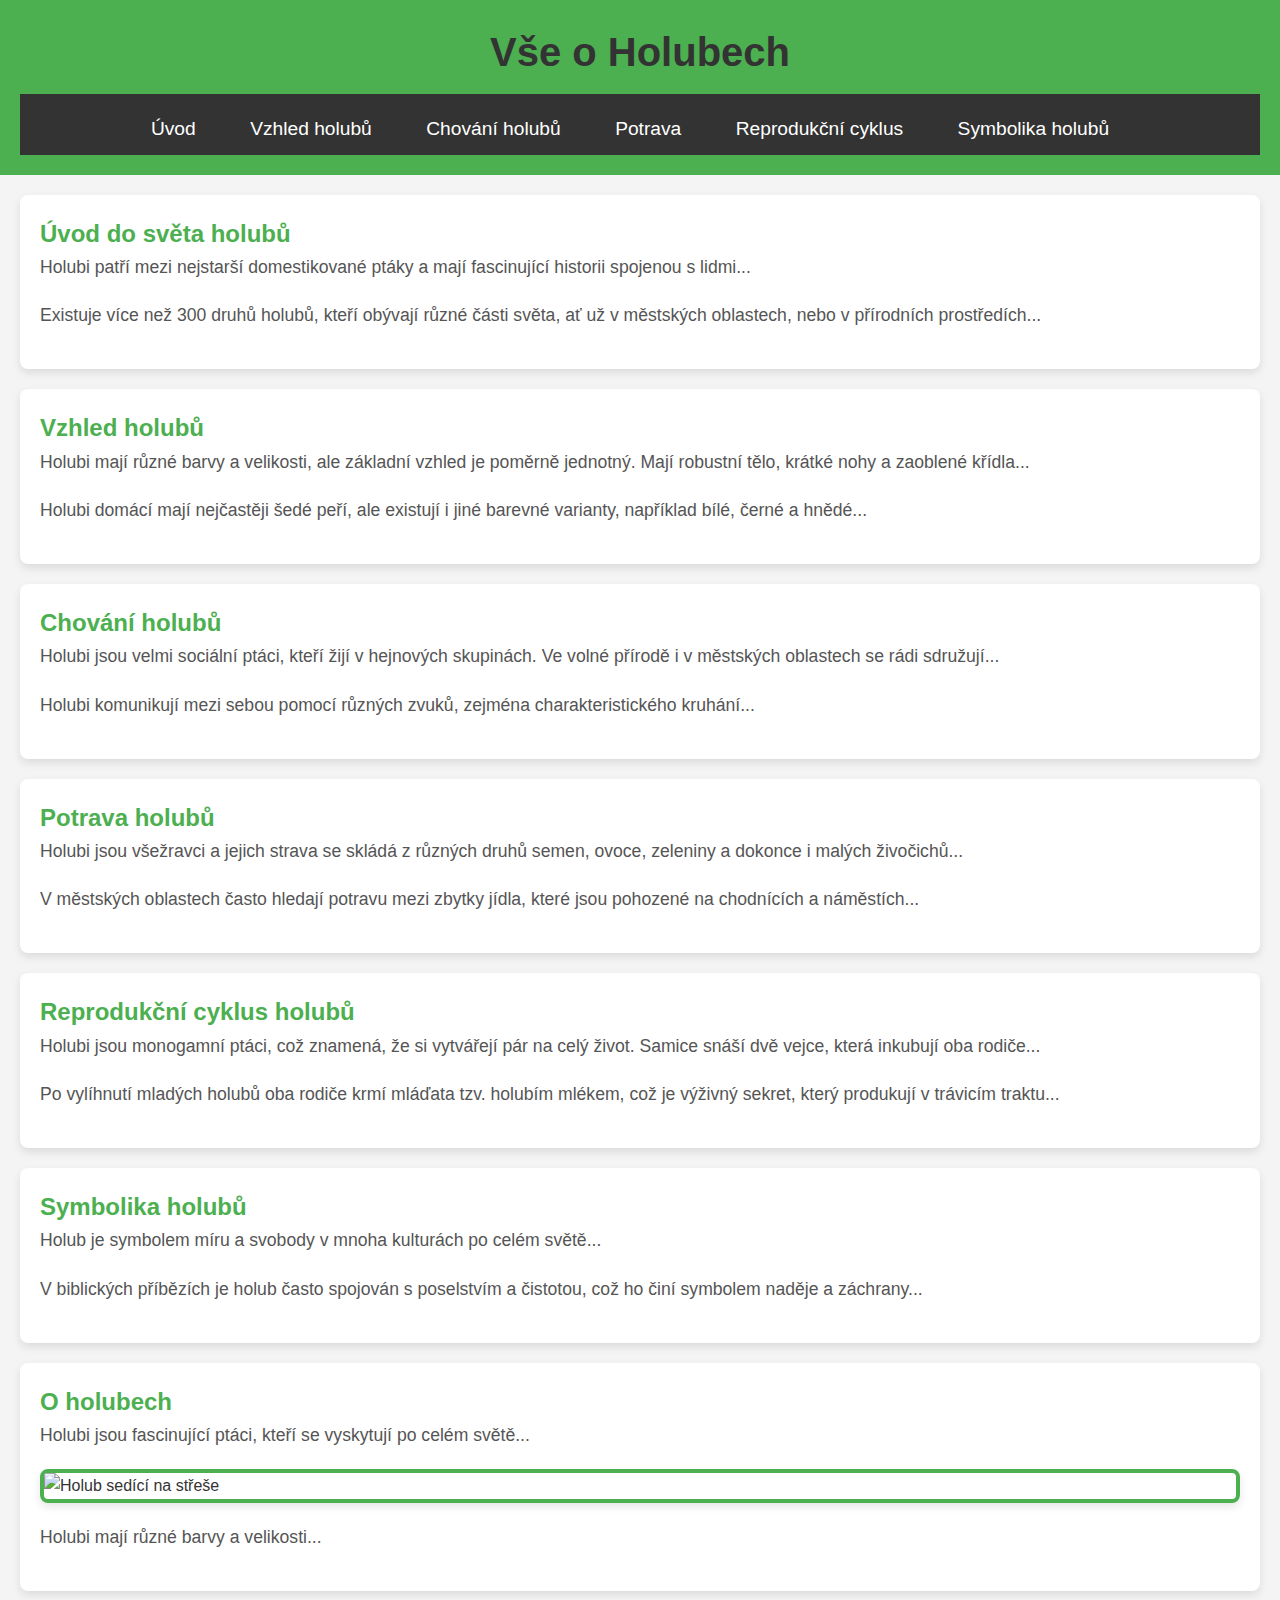
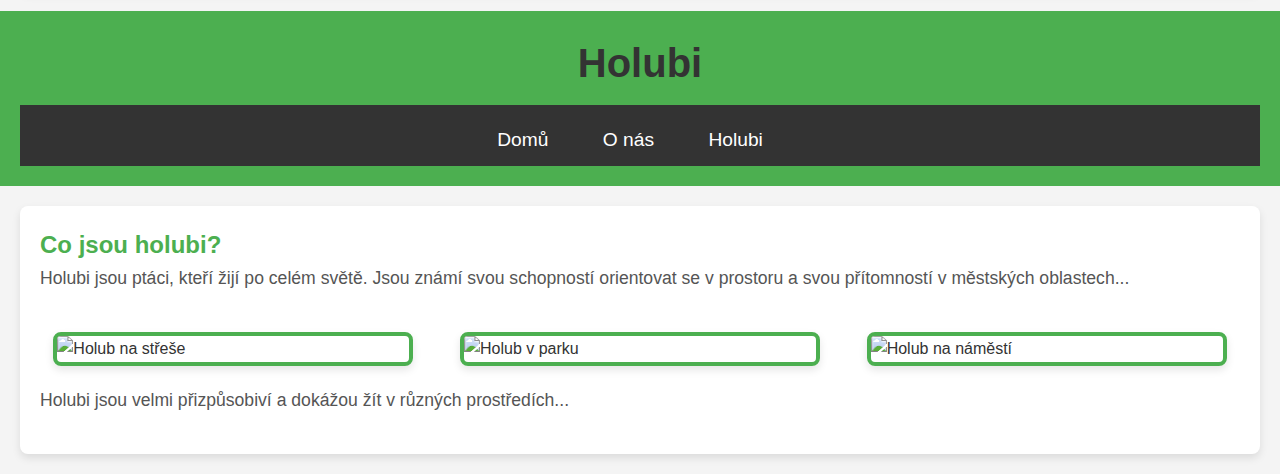
==== index.html @ bd4fe80c "dan" ====
<!DOCTYPE html>
<html lang="cs">
<head>
    <meta charset="UTF-8">
    <meta name="viewport" content="width=device-width, initial-scale=1.0">
    <title>Holubi - Fascinující ptáci</title>
    <link rel="icon" href="favicon.ico">
    <link rel="stylesheet" href="styles.css">
</head>
<body>

    <header>
        <h1>Vše o Holubech</h1>
        <nav>
            <ul>
                <li><a href="#uvod">Úvod</a></li>
                <li><a href="#vzhled">Vzhled holubů</a></li>
                <li><a href="#chovani">Chování holubů</a></li>
                <li><a href="#potrava">Potrava</a></li>
                <li><a href="#reprodukcni-cykl">Reprodukční cyklus</a></li>
                <li><a href="#symbolika">Symbolika holubů</a></li>
            </ul>
        </nav>
    </header>

    <section id="uvod">
        <h2>Úvod do světa holubů</h2>
        <p>Holubi patří mezi nejstarší domestikované ptáky a mají fascinující historii spojenou s lidmi...</p>
        <p>Existuje více než 300 druhů holubů, kteří obývají různé části světa, ať už v městských oblastech, nebo v přírodních prostředích...</p>
    </section>

    <section id="vzhled">
        <h2>Vzhled holubů</h2>
        <p>Holubi mají různé barvy a velikosti, ale základní vzhled je poměrně jednotný. Mají robustní tělo, krátké nohy a zaoblené křídla...</p>
        <p>Holubi domácí mají nejčastěji šedé peří, ale existují i jiné barevné varianty, například bílé, černé a hnědé...</p>
    </section>

    <section id="chovani">
        <h2>Chování holubů</h2>
        <p>Holubi jsou velmi sociální ptáci, kteří žijí v hejnových skupinách. Ve volné přírodě i v městských oblastech se rádi sdružují...</p>
        <p>Holubi komunikují mezi sebou pomocí různých zvuků, zejména charakteristického kruhání...</p>
    </section>

    <section id="potrava">
        <h2>Potrava holubů</h2>
        <p>Holubi jsou všežravci a jejich strava se skládá z různých druhů semen, ovoce, zeleniny a dokonce i malých živočichů...</p>
        <p>V městských oblastech často hledají potravu mezi zbytky jídla, které jsou pohozené na chodnících a náměstích...</p>
    </section>

    <section id="reprodukcni-cykl">
        <h2>Reprodukční cyklus holubů</h2>
        <p>Holubi jsou monogamní ptáci, což znamená, že si vytvářejí pár na celý život. Samice snáší dvě vejce, která inkubují oba rodiče...</p>
        <p>Po vylíhnutí mladých holubů oba rodiče krmí mláďata tzv. holubím mlékem, což je výživný sekret, který produkují v trávicím traktu...</p>
    </section>

    <section id="symbolika">
        <h2>Symbolika holubů</h2>
        <p>Holub je symbolem míru a svobody v mnoha kulturách po celém světě...</p>
        <p>V biblických příbězích je holub často spojován s poselstvím a čistotou, což ho činí symbolem naděje a záchrany...</p>
    </section>

</body>
</html>
<!-- Příklad: přidání obrázku o holubech -->
<section>
    <h2>O holubech</h2>
    <p>Holubi jsou fascinující ptáci, kteří se vyskytují po celém světě...</p>
    <img src="https://th.bing.com/th/id/R.0a5d3408a5d032c90e8cd7f2b1023f8d?rik=82ovtCwkHNCWAQ&riu=http%3a%2f%2fwww.thinkpestcontrol.co.uk%2fwp-content%2fuploads%2f2023%2f09%2fbird_solar_panel_protection.jpg&ehk=t8v3xjeAkhnGtc5ubnIAoeKAPZFZQYz6UYudJCBJXJU%3d&risl=&pid=ImgRaw&r=0" alt="Holub sedící na střeše" class="image">
    <p>Holubi mají různé barvy a velikosti...</p>
</section>
<!DOCTYPE html>
<html lang="cs">
<head>
    <meta charset="UTF-8">
    <meta name="viewport" content="width=device-width, initial-scale=1.0">
    <title>Holubi - Domů</title>
    <link rel="stylesheet" href="styles.css">
</head>
<body>
    <header>
        <h1>Holubi</h1>
        <nav>
            <ul>
                <li><a href="index.html">Domů</a></li>
                <li><a href="about.html">O nás</a></li>
                <li><a href="pigeons.html">Holubi</a></li>
            </ul>
        </nav>
    </header>

    <section>
        <h2>Co jsou holubi?</h2>
        <p>Holubi jsou ptáci, kteří žijí po celém světě. Jsou známí svou schopností orientovat se v prostoru a svou přítomností v městských oblastech...</p>
        <div class="images-container">
            <img src="https://static.wixstatic.com/media/e1572e_66582b3a190c4d93a428f91d2e6c15cd~mv2.jpg/v1/fill/w_900,h_600,al_c,q_85,enc_auto/e1572e_66582b3a190c4d93a428f91d2e6c15cd~mv2.jpg" alt="Holub na střeše" class="image">
            <img src="https://media.istockphoto.com/photos/gray-dove-bird-outdoors-in-a-city-park-picture-id1202569782?k=20&m=1202569782&s=612x612&w=0&h=_znxc2_R2-G7SyIqxZTEvJgVdGII6j4ZWXjm9Mu4N6M=" alt="Holub v parku" class="image">
            <img src="https://th.bing.com/th/id/OIG2.Zo.1SYVB3wL88FQfZQiB?w=1024&h=1024&rs=1&pid=ImgDetMain" alt="Holub na náměstí" class="image">
        </div>
        <p>Holubi jsou velmi přizpůsobiví a dokážou žít v různých prostředích...</p>
    </section>

</body>
</html>
---- styles.css ----
/* Resetování základních stylů pro všechny prohlížeče */
* {
    margin: 0;
    padding: 0;
    box-sizing: border-box;
}

/* Tělo stránky */
body {
    font-family: Arial, sans-serif;
    background-color: #f0f0f0; /* Světle šedé pozadí pro celou stránku */
    color: #333; /* Temně šedý text */
    line-height: 1.6;
}

/* Hlavní hlavička */
header {
    background-color: #4CAF50; /* Zelené pozadí pro hlavičku */
    color: white;
    padding: 20px;
    text-align: center;
}

header h1 {
    font-size: 2.5em;
    margin-bottom: 10px;
}

header nav ul {
    list-style-type: none;
    margin-top: 10px;
}

header nav ul li {
    display: inline;
    margin-right: 20px;
}

header nav ul li a {
    text-decoration: none;
    color: white;
    font-size: 1.2em;
    padding: 5px 15px;
    border-radius: 5px;
    transition: background-color 0.3s ease;
}

header nav ul li a:hover {
    background-color: #45a049; /* Změna barvy při najetí myší */
}

/* Sekce stránky */
section {
    margin: 20px;
    padding: 20px;
    background-color: white;
    border-radius: 8px;
    box-shadow: 0px 4px 8px rgba(0, 0, 0, 0.1);
}

section h2, section h3 {
    color: #4CAF50; /* Zelená pro nadpisy */
}

/* Text v sekcích */
section p {
    margin-bottom: 20px;
    font-size: 1.1em;
    color: #555;
}

/* Odkazy v textu */
a {
    color: #4CAF50;
    text-decoration: none;
}

a:hover {
    text-decoration: underline;
}

/* Footer */
footer {
    text-align: center;
    padding: 10px;
    background-color: #333;
    color: white;
    margin-top: 30px;
}

footer p {
    font-size: 0.9em;
}

/* Responsivní design pro menší obrazovky */
@media (max-width: 768px) {
    header h1 {
        font-size: 2em;
    }

    header nav ul {
        text-align: center;
        margin-top: 10px;
    }

    header nav ul li {
        display: block;
        margin-bottom: 10px;
    }

    section {
        margin: 10px;
    }

    footer {
        font-size: 0.8em;
    }
}
/* Obrázky ve všech sekcích */
img {
    max-width: 100%;  /* Obrázky se přizpůsobí šířce rodičovského elementu */
    height: auto;  /* Zachováme poměr stran obrázku */
    display: block;  /* Eliminujeme mezery pod obrázkem */
    margin: 20px auto;  /* Nastavení odsazení pro lepší vzhled */
    border-radius: 8px; /* Zaoblení rohů obrázků */
}

/* Styly pro obrázky v sekcích, které mají třídu "image" */
.image {
    box-shadow: 0px 4px 8px rgba(0, 0, 0, 0.1);  /* Přidání stínu pro lepší vzhled */
    border: 4px solid #4CAF50; /* Rámeček okolo obrázku, stejný odstín zelené jako v hlavičce */
}

/* Přizpůsobení pro mobilní zařízení */
@media (max-width: 768px) {
    .image {
        width: 100%;  /* Obrázky na mobilu budou mít šířku 100% obrazovky */
    }
}
/* Základní nastavení pro obrázky */
img {
    max-width: 100%;
    height: auto;
    display: block;
    margin: 20px auto;
    border-radius: 8px;
}

/* Kontejner pro obrázky v sekcích */
.images-container {
    display: flex;
    flex-wrap: wrap;  /* Obrázky se roztáhnou a přizpůsobí podle velikosti obrazovky */
    justify-content: space-around;  /* Rovnoměrně rozloží obrázky na stránce */
    gap: 20px;  /* Vzdálenost mezi obrázky */
}

/* Nastavení pro jednotlivé obrázky v kontejneru */
.images-container img {
    width: 30%;  /* Každý obrázek zabere 30% šířky kontejneru */
    box-shadow: 0px 4px 8px rgba(0, 0, 0, 0.1);
    border: 4px solid #4CAF50;  /* Rámeček kolem obrázků */
}

/* Přizpůsobení pro mobilní zařízení */
@media (max-width: 768px) {
    .images-container img {
        width: 100%;  /* Na mobilních zařízeních budou obrázky zabírat celou šířku */
    }
}
/* Obecné styly pro stránku */
body {
    font-family: Arial, sans-serif;
    margin: 0;
    padding: 0;
    background-color: #f4f4f4;
    color: #333;
}

/* Navigace */
nav {
    background-color: #333;
    color: #fff;
    padding: 10px 0;
}

nav ul {
    list-style-type: none;
    text-align: center;
    margin: 0;
    padding: 0;
}

nav ul li {
    display: inline;
    margin-right: 20px;
}

nav ul li a {
    color: #fff;
    text-decoration: none;
    font-size: 18px;
}

/* Hlavní obsah */
main {
    padding: 20px;
}

/* Nadpis */
h1 {
    color: #333;
    text-align: center;
    font-size: 2em;
    margin-bottom: 30px;
}

/* Sekce pro každý druh holuba */
.pigeon {
    background-color: #fff;
    border-radius: 8px;
    box-shadow: 0 2px 5px rgba(0, 0, 0, 0.1);
    padding: 20px;
    margin-bottom: 20px;
}

.pigeon h2 {
    color: #333;
    font-size: 1.8em;
    margin-bottom: 10px;
}

/* Obrázky holubů */
.pigeon-img {
    width: 100%;
    max-width: 600px;
    height: auto;
    display: block;
    margin: 0 auto 20px auto; /* Zarovnání do středu s mezerou pod obrázkem */
    border-radius: 8px;
    box-shadow: 0 2px 8px rgba(0, 0, 0, 0.2);
}

/* Footer */
footer {
    background-color: #333;
    color: white;
    text-align: center;
    padding: 10px;
    position: absolute;
    bottom: 0;
    width: 100%;
}

/* Mobilní zařízení (media query pro mobilní verze) */
@media (max-width: 768px) {
    .pigeon {
        padding: 15px;
    }

    .pigeon h2 {
        font-size: 1.5em;
    }

    nav ul li {
        display: block;
        margin-bottom: 10px;
    }

    nav ul li a {
        font-size: 16px;
    }
}
---- styles.css ----
/* Resetování základních stylů pro všechny prohlížeče */
* {
    margin: 0;
    padding: 0;
    box-sizing: border-box;
}

/* Tělo stránky */
body {
    font-family: Arial, sans-serif;
    background-color: #f0f0f0; /* Světle šedé pozadí pro celou stránku */
    color: #333; /* Temně šedý text */
    line-height: 1.6;
}

/* Hlavní hlavička */
header {
    background-color: #4CAF50; /* Zelené pozadí pro hlavičku */
    color: white;
    padding: 20px;
    text-align: center;
}

header h1 {
    font-size: 2.5em;
    margin-bottom: 10px;
}

header nav ul {
    list-style-type: none;
    margin-top: 10px;
}

header nav ul li {
    display: inline;
    margin-right: 20px;
}

header nav ul li a {
    text-decoration: none;
    color: white;
    font-size: 1.2em;
    padding: 5px 15px;
    border-radius: 5px;
    transition: background-color 0.3s ease;
}

header nav ul li a:hover {
    background-color: #45a049; /* Změna barvy při najetí myší */
}

/* Sekce stránky */
section {
    margin: 20px;
    padding: 20px;
    background-color: white;
    border-radius: 8px;
    box-shadow: 0px 4px 8px rgba(0, 0, 0, 0.1);
}

section h2, section h3 {
    color: #4CAF50; /* Zelená pro nadpisy */
}

/* Text v sekcích */
section p {
    margin-bottom: 20px;
    font-size: 1.1em;
    color: #555;
}

/* Odkazy v textu */
a {
    color: #4CAF50;
    text-decoration: none;
}

a:hover {
    text-decoration: underline;
}

/* Footer */
footer {
    text-align: center;
    padding: 10px;
    background-color: #333;
    color: white;
    margin-top: 30px;
}

footer p {
    font-size: 0.9em;
}

/* Responsivní design pro menší obrazovky */
@media (max-width: 768px) {
    header h1 {
        font-size: 2em;
    }

    header nav ul {
        text-align: center;
        margin-top: 10px;
    }

    header nav ul li {
        display: block;
        margin-bottom: 10px;
    }

    section {
        margin: 10px;
    }

    footer {
        font-size: 0.8em;
    }
}
/* Obrázky ve všech sekcích */
img {
    max-width: 100%;  /* Obrázky se přizpůsobí šířce rodičovského elementu */
    height: auto;  /* Zachováme poměr stran obrázku */
    display: block;  /* Eliminujeme mezery pod obrázkem */
    margin: 20px auto;  /* Nastavení odsazení pro lepší vzhled */
    border-radius: 8px; /* Zaoblení rohů obrázků */
}

/* Styly pro obrázky v sekcích, které mají třídu "image" */
.image {
    box-shadow: 0px 4px 8px rgba(0, 0, 0, 0.1);  /* Přidání stínu pro lepší vzhled */
    border: 4px solid #4CAF50; /* Rámeček okolo obrázku, stejný odstín zelené jako v hlavičce */
}

/* Přizpůsobení pro mobilní zařízení */
@media (max-width: 768px) {
    .image {
        width: 100%;  /* Obrázky na mobilu budou mít šířku 100% obrazovky */
    }
}
/* Základní nastavení pro obrázky */
img {
    max-width: 100%;
    height: auto;
    display: block;
    margin: 20px auto;
    border-radius: 8px;
}

/* Kontejner pro obrázky v sekcích */
.images-container {
    display: flex;
    flex-wrap: wrap;  /* Obrázky se roztáhnou a přizpůsobí podle velikosti obrazovky */
    justify-content: space-around;  /* Rovnoměrně rozloží obrázky na stránce */
    gap: 20px;  /* Vzdálenost mezi obrázky */
}

/* Nastavení pro jednotlivé obrázky v kontejneru */
.images-container img {
    width: 30%;  /* Každý obrázek zabere 30% šířky kontejneru */
    box-shadow: 0px 4px 8px rgba(0, 0, 0, 0.1);
    border: 4px solid #4CAF50;  /* Rámeček kolem obrázků */
}

/* Přizpůsobení pro mobilní zařízení */
@media (max-width: 768px) {
    .images-container img {
        width: 100%;  /* Na mobilních zařízeních budou obrázky zabírat celou šířku */
    }
}
/* Obecné styly pro stránku */
body {
    font-family: Arial, sans-serif;
    margin: 0;
    padding: 0;
    background-color: #f4f4f4;
    color: #333;
}

/* Navigace */
nav {
    background-color: #333;
    color: #fff;
    padding: 10px 0;
}

nav ul {
    list-style-type: none;
    text-align: center;
    margin: 0;
    padding: 0;
}

nav ul li {
    display: inline;
    margin-right: 20px;
}

nav ul li a {
    color: #fff;
    text-decoration: none;
    font-size: 18px;
}

/* Hlavní obsah */
main {
    padding: 20px;
}

/* Nadpis */
h1 {
    color: #333;
    text-align: center;
    font-size: 2em;
    margin-bottom: 30px;
}

/* Sekce pro každý druh holuba */
.pigeon {
    background-color: #fff;
    border-radius: 8px;
    box-shadow: 0 2px 5px rgba(0, 0, 0, 0.1);
    padding: 20px;
    margin-bottom: 20px;
}

.pigeon h2 {
    color: #333;
    font-size: 1.8em;
    margin-bottom: 10px;
}

/* Obrázky holubů */
.pigeon-img {
    width: 100%;
    max-width: 600px;
    height: auto;
    display: block;
    margin: 0 auto 20px auto; /* Zarovnání do středu s mezerou pod obrázkem */
    border-radius: 8px;
    box-shadow: 0 2px 8px rgba(0, 0, 0, 0.2);
}

/* Footer */
footer {
    background-color: #333;
    color: white;
    text-align: center;
    padding: 10px;
    position: absolute;
    bottom: 0;
    width: 100%;
}

/* Mobilní zařízení (media query pro mobilní verze) */
@media (max-width: 768px) {
    .pigeon {
        padding: 15px;
    }

    .pigeon h2 {
        font-size: 1.5em;
    }

    nav ul li {
        display: block;
        margin-bottom: 10px;
    }

    nav ul li a {
        font-size: 16px;
    }
}
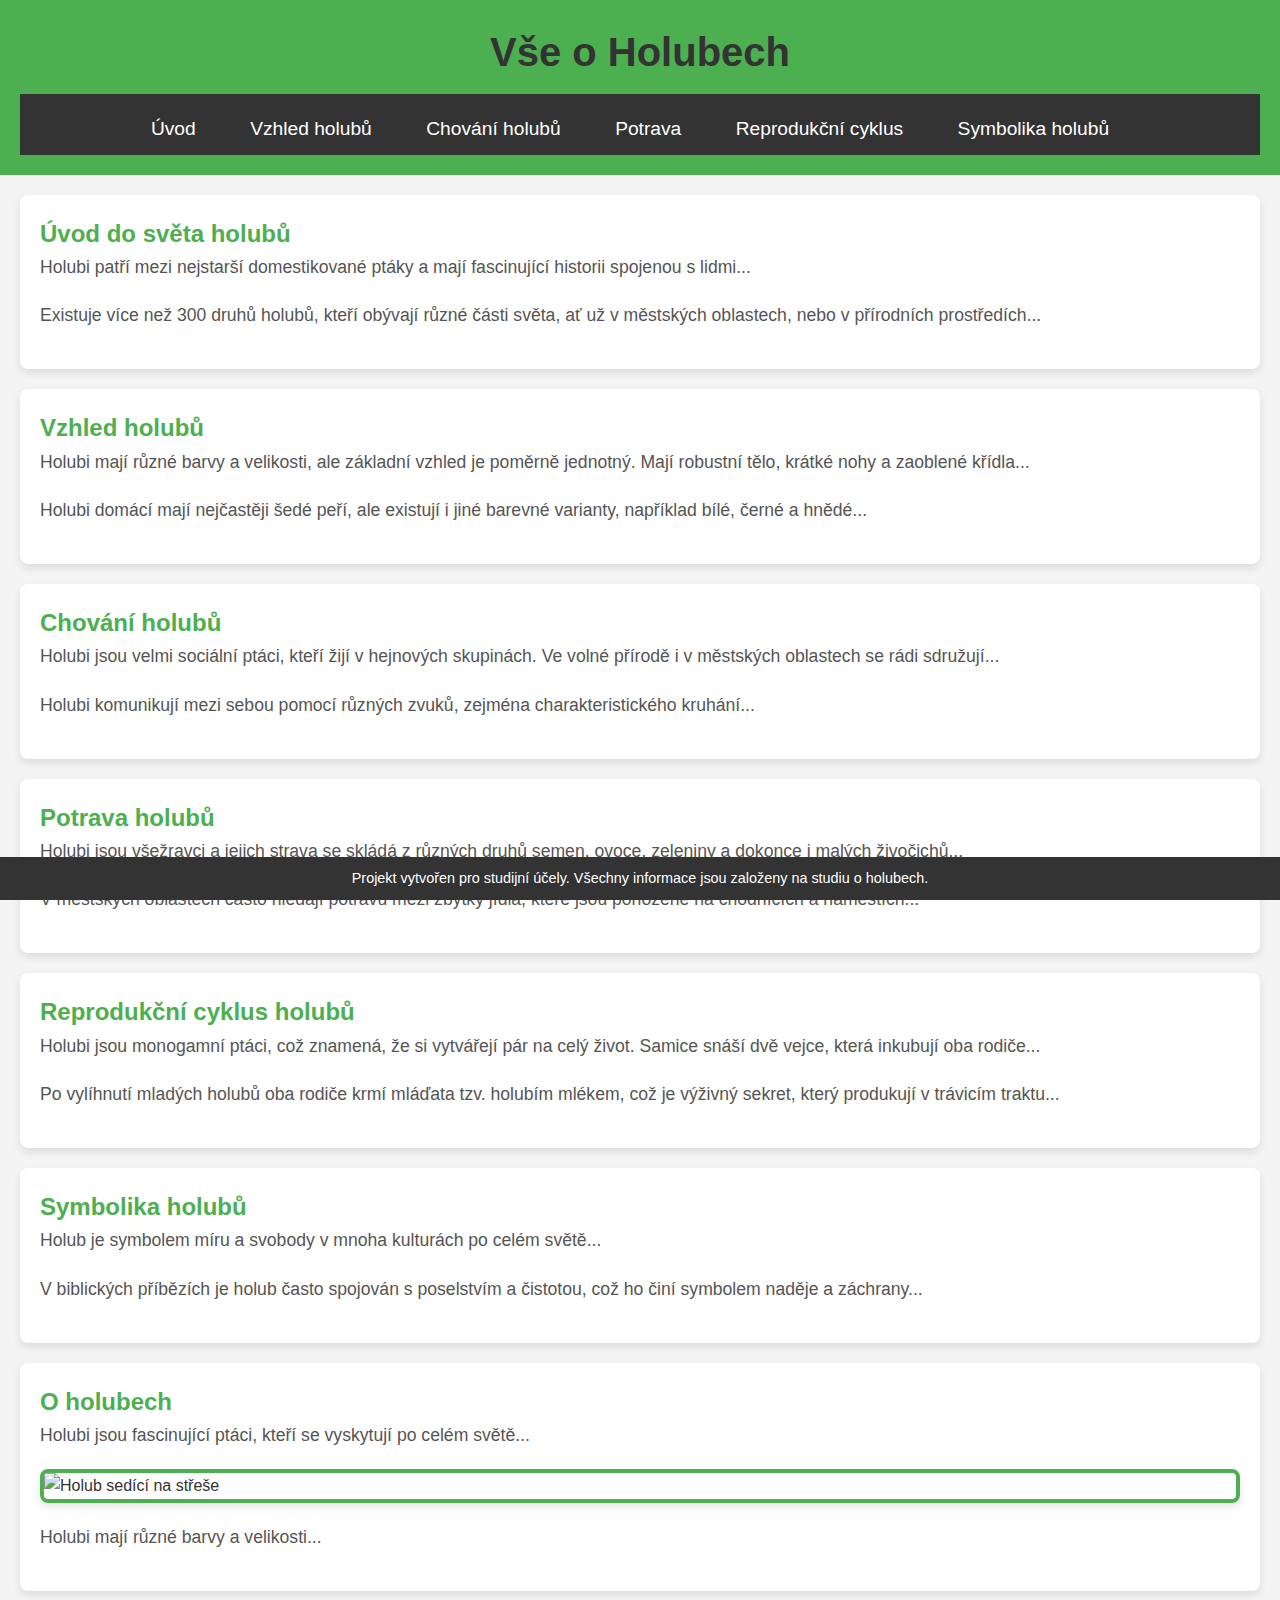
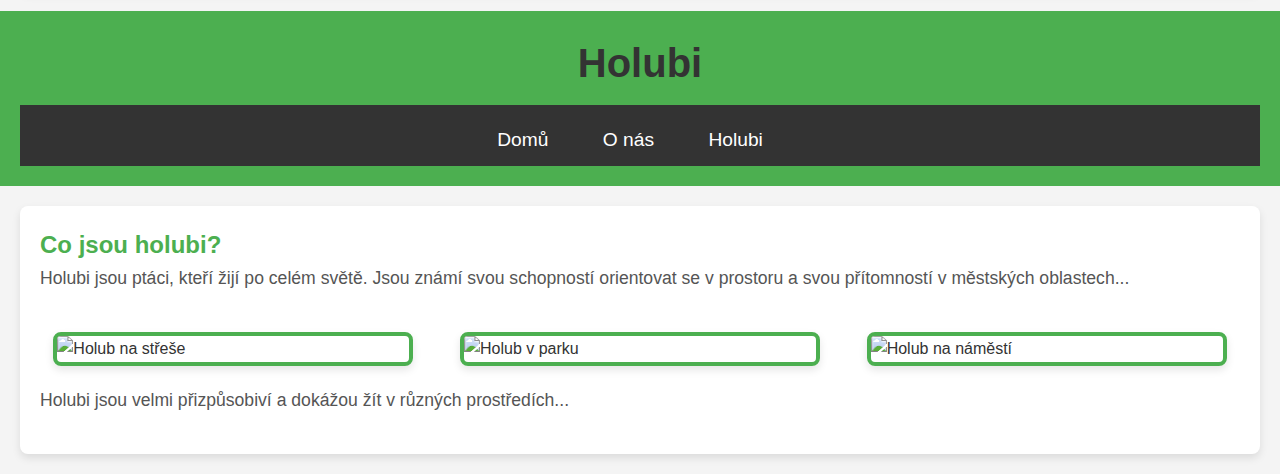
==== commit 733b8b08: "dan" ====
--- a/index.html
+++ b/index.html
@@ -101,3 +101,7 @@
 
 </body>
 </html>
+<footer>
+    <p>Projekt vytvořen pro studijní účely. Všechny informace jsou založeny na studiu o holubech.</p>
+  </footer>
+  
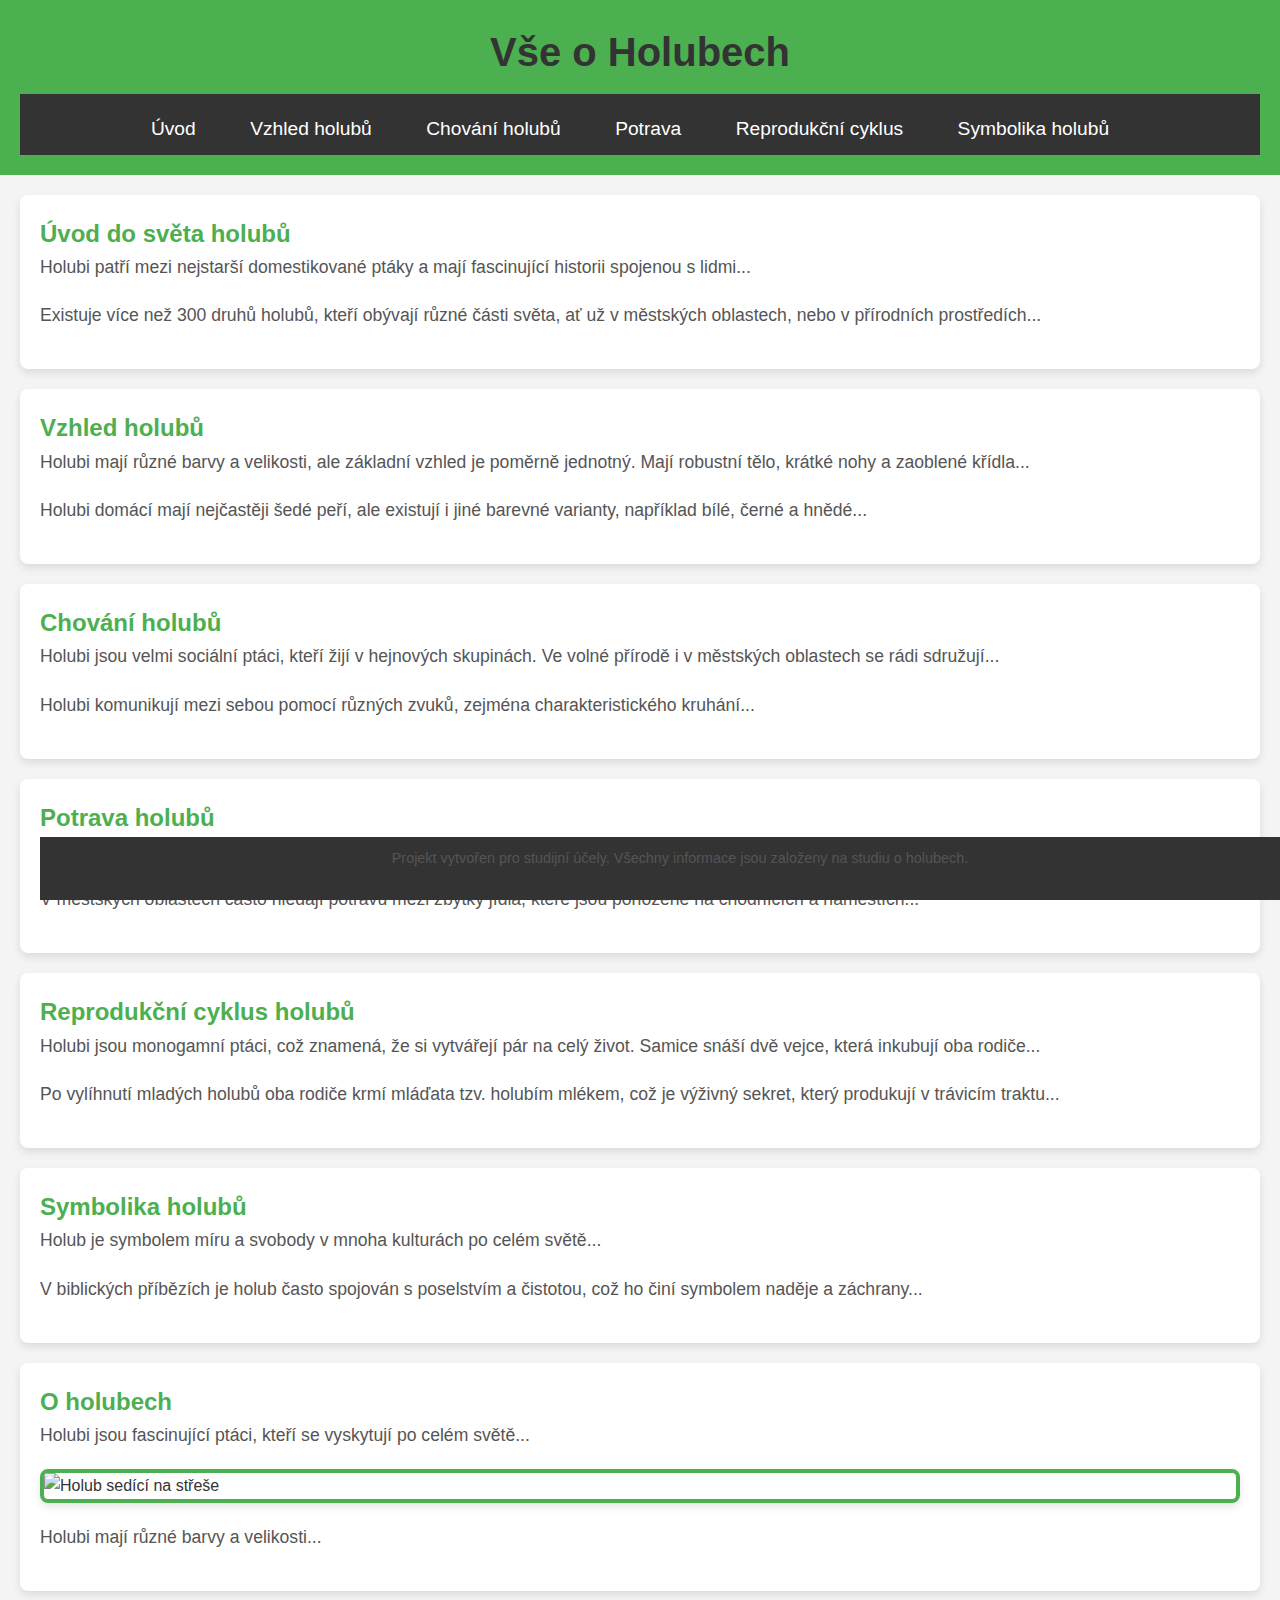
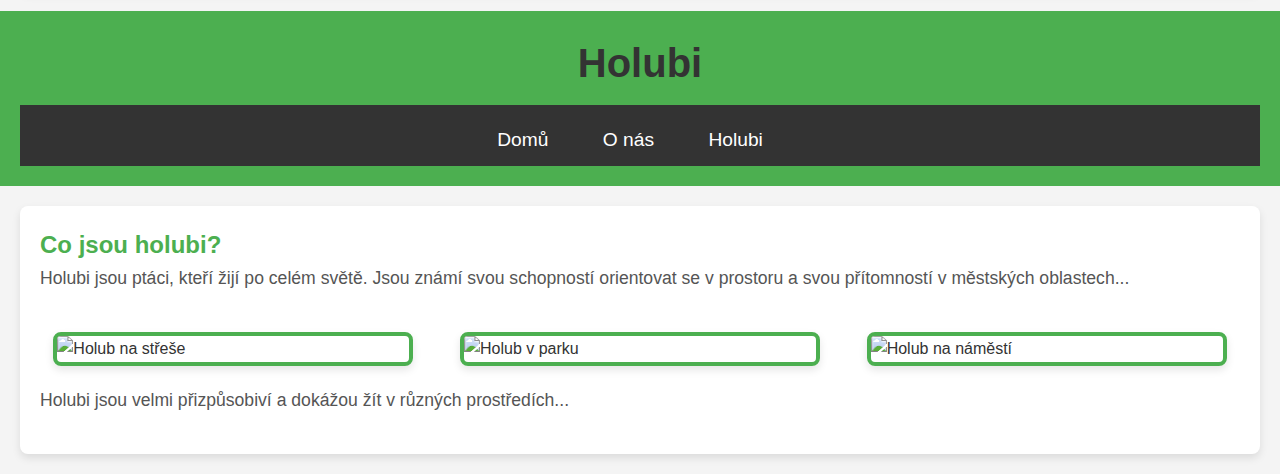
==== commit feecac74: "dan" ====
--- a/index.html
+++ b/index.html
@@ -97,11 +97,12 @@
             <img src="https://th.bing.com/th/id/OIG2.Zo.1SYVB3wL88FQfZQiB?w=1024&h=1024&rs=1&pid=ImgDetMain" alt="Holub na náměstí" class="image">
         </div>
         <p>Holubi jsou velmi přizpůsobiví a dokážou žít v různých prostředích...</p>
+        <footer>
+            <p>Projekt vytvořen pro studijní účely. Všechny informace jsou založeny na studiu o holubech.</p>
+          </footer>
+          
     </section>
 
 </body>
 </html>
-<footer>
-    <p>Projekt vytvořen pro studijní účely. Všechny informace jsou založeny na studiu o holubech.</p>
-  </footer>
   
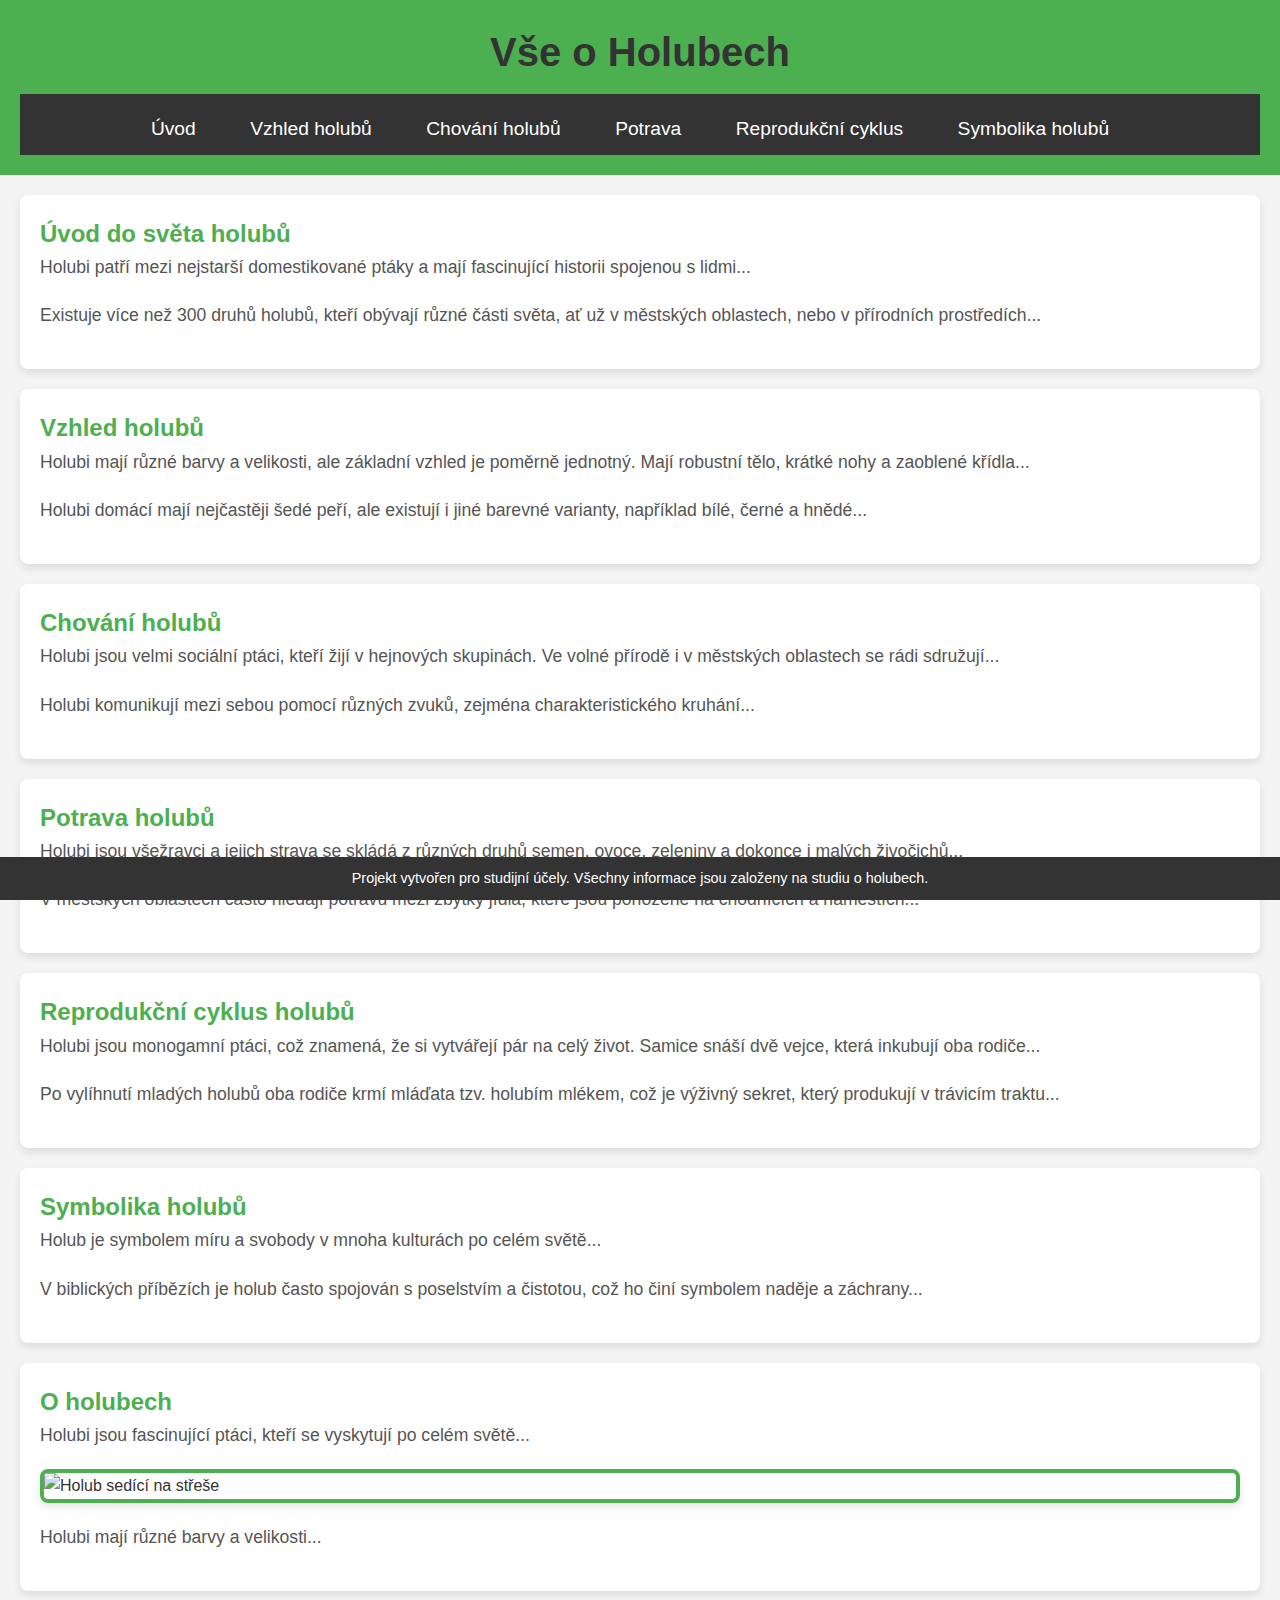
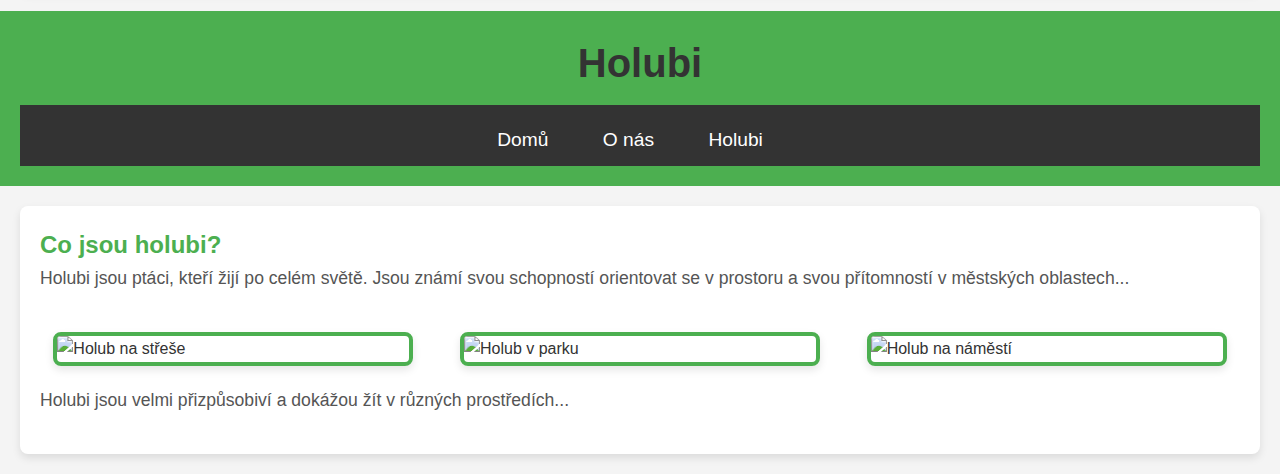
==== commit d98a4f14: "dan" ====
--- a/index.html
+++ b/index.html
@@ -96,12 +96,12 @@
             <img src="https://media.istockphoto.com/photos/gray-dove-bird-outdoors-in-a-city-park-picture-id1202569782?k=20&m=1202569782&s=612x612&w=0&h=_znxc2_R2-G7SyIqxZTEvJgVdGII6j4ZWXjm9Mu4N6M=" alt="Holub v parku" class="image">
             <img src="https://th.bing.com/th/id/OIG2.Zo.1SYVB3wL88FQfZQiB?w=1024&h=1024&rs=1&pid=ImgDetMain" alt="Holub na náměstí" class="image">
         </div>
-        <p>Holubi jsou velmi přizpůsobiví a dokážou žít v různých prostředích...</p>
-        <footer>
-            <p>Projekt vytvořen pro studijní účely. Všechny informace jsou založeny na studiu o holubech.</p>
-          </footer>
-          
+        <p>Holubi jsou velmi přizpůsobiví a dokážou žít v různých prostředích...</p>        
     </section>
+    <footer>
+        <p>Projekt vytvořen pro studijní účely. Všechny informace jsou založeny na studiu o holubech.</p>
+      </footer>
+      
 
 </body>
 </html>
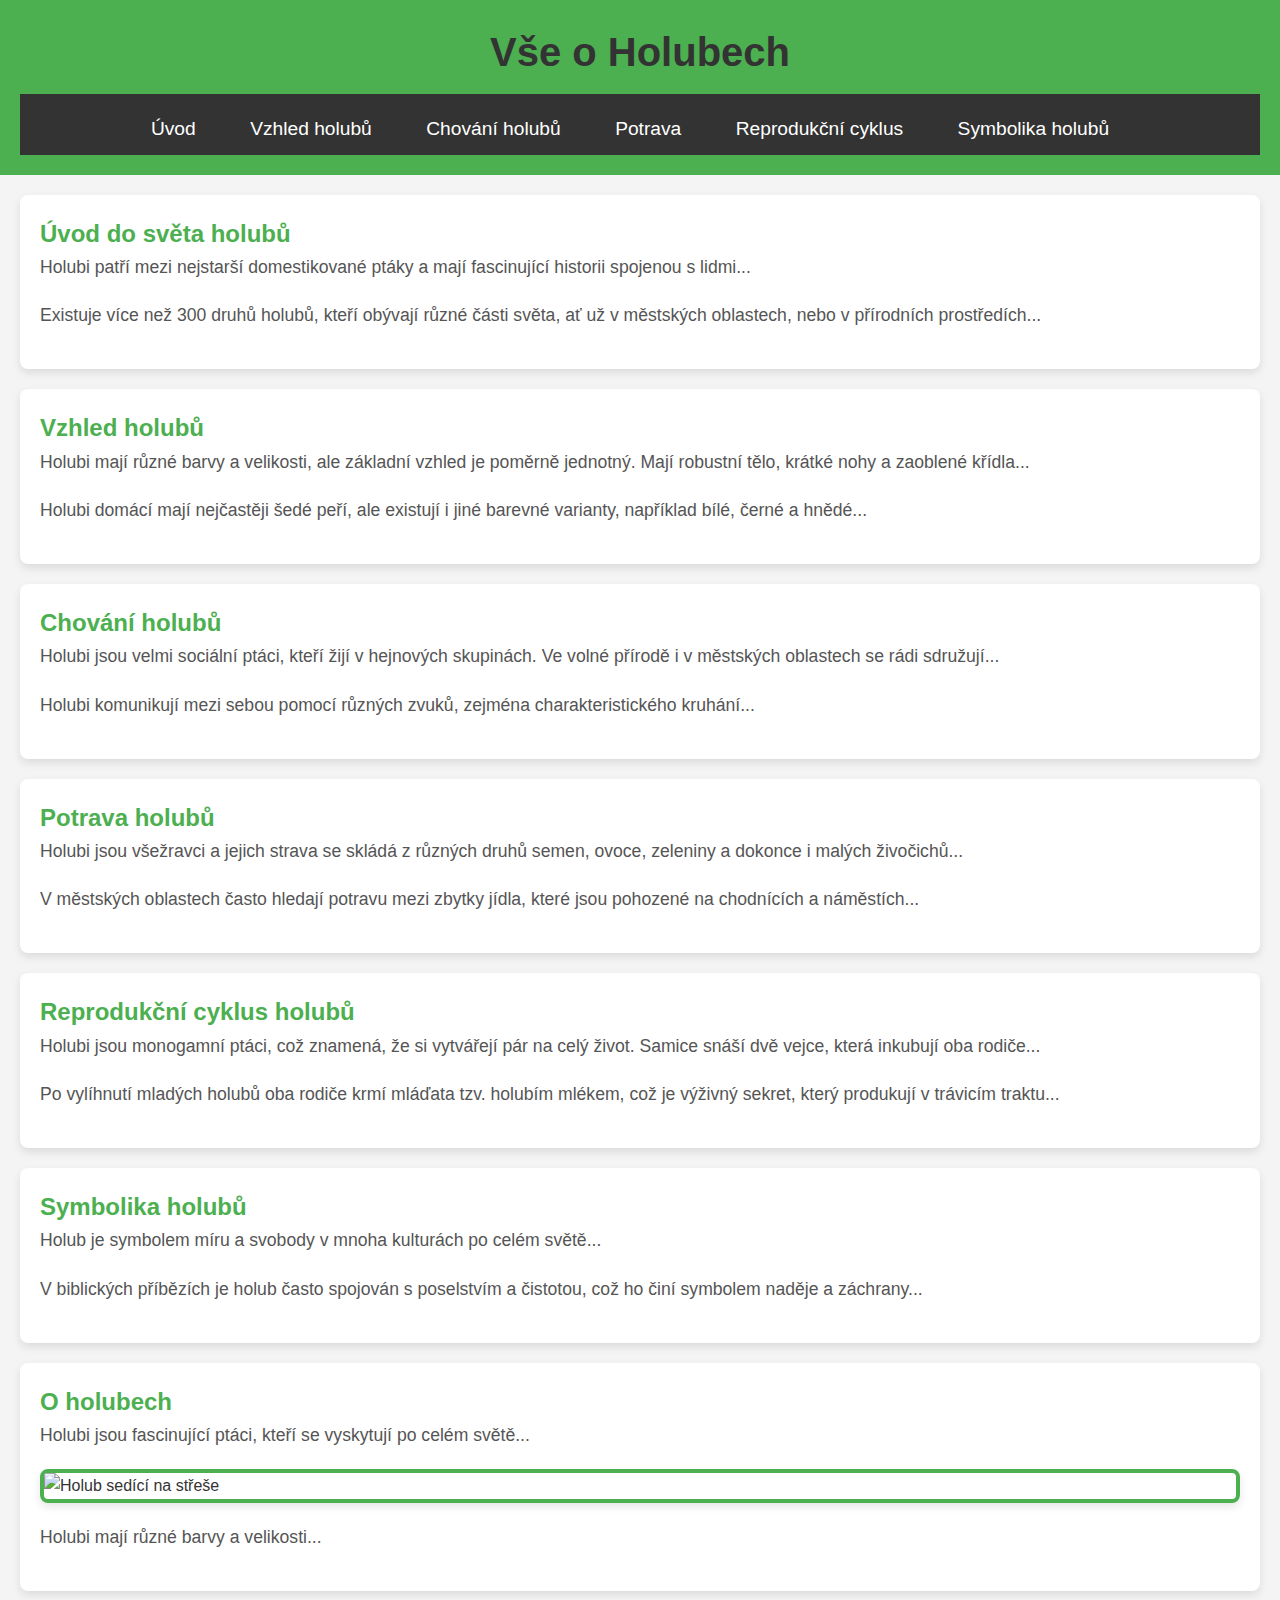
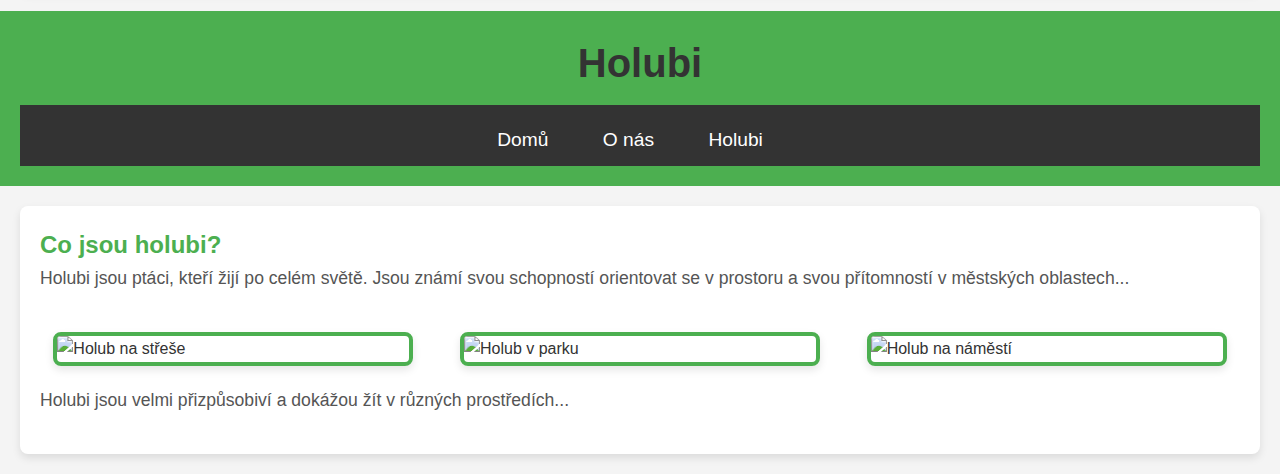
==== commit 10c86b9d: "dan" ====
--- a/index.html
+++ b/index.html
@@ -98,11 +98,6 @@
         </div>
         <p>Holubi jsou velmi přizpůsobiví a dokážou žít v různých prostředích...</p>        
     </section>
-    <footer>
-        <p>Projekt vytvořen pro studijní účely. Všechny informace jsou založeny na studiu o holubech.</p>
-      </footer>
-      
-
 </body>
 </html>
   
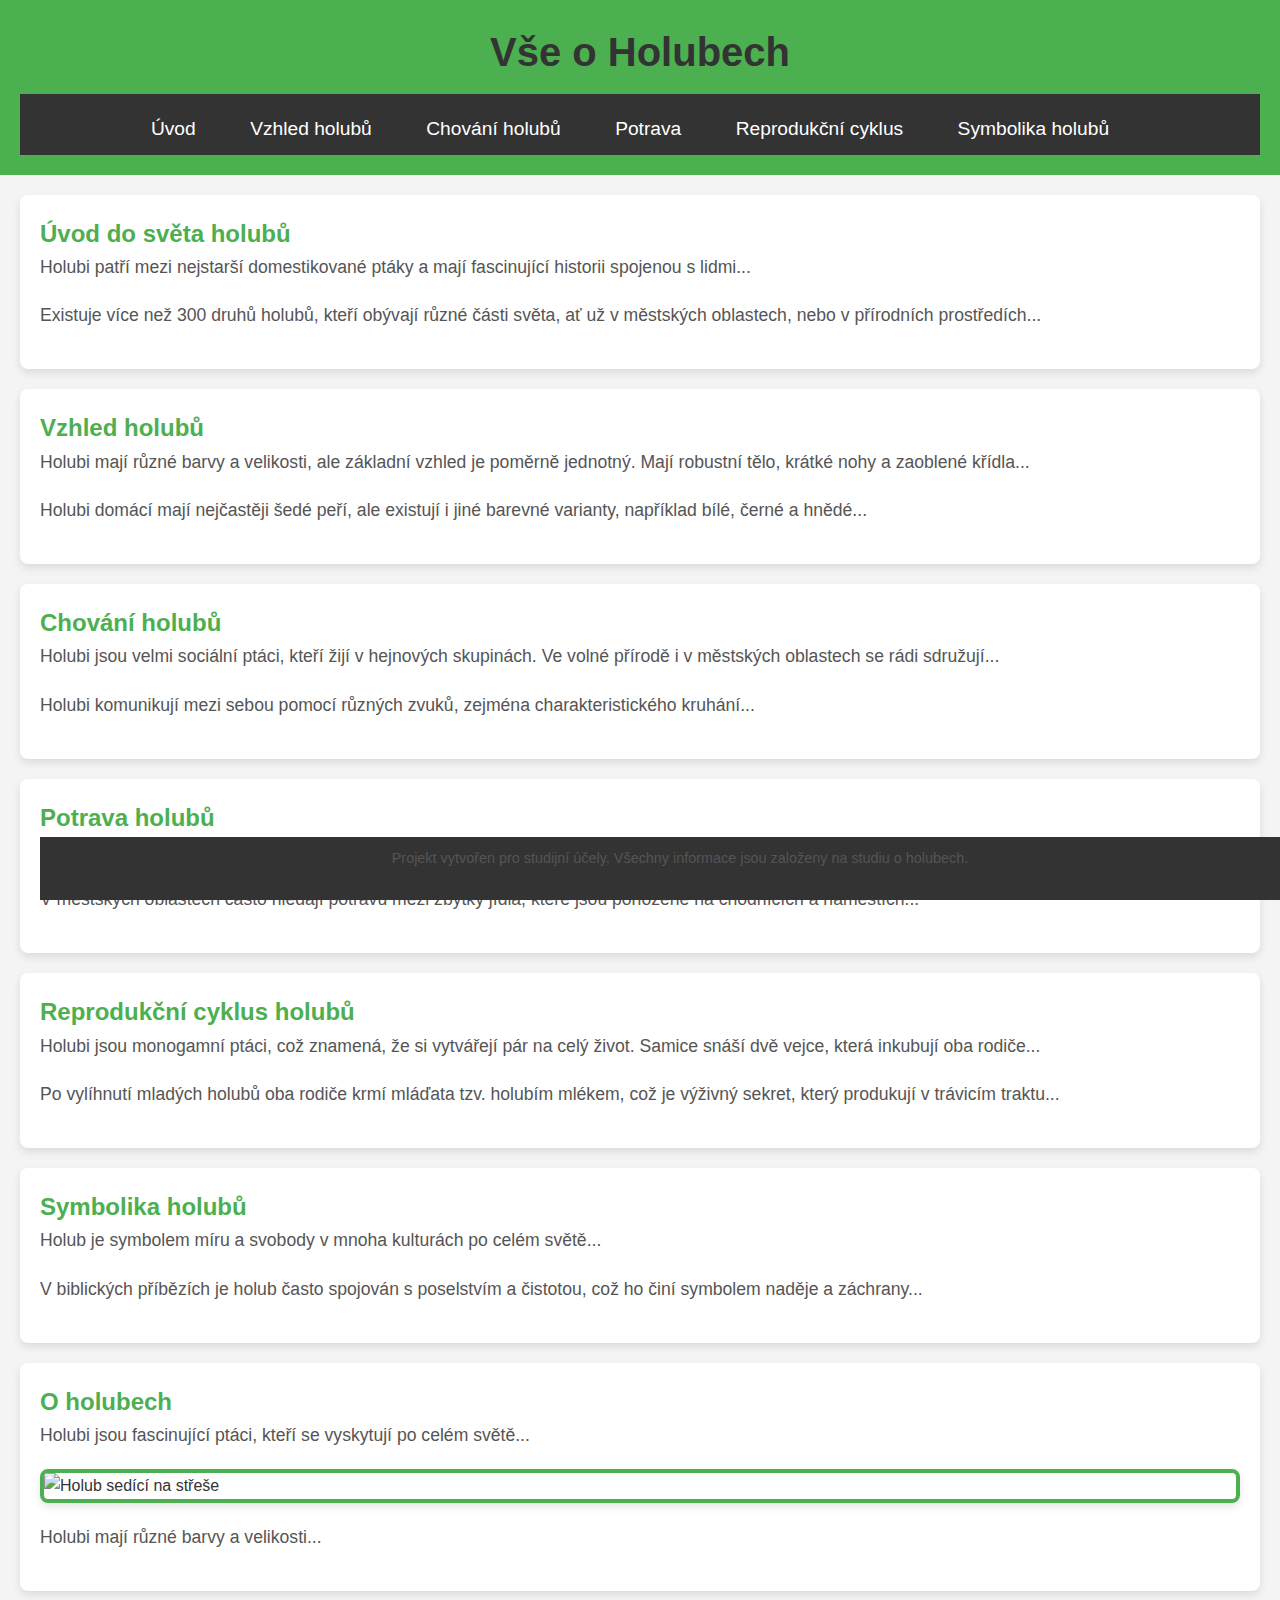
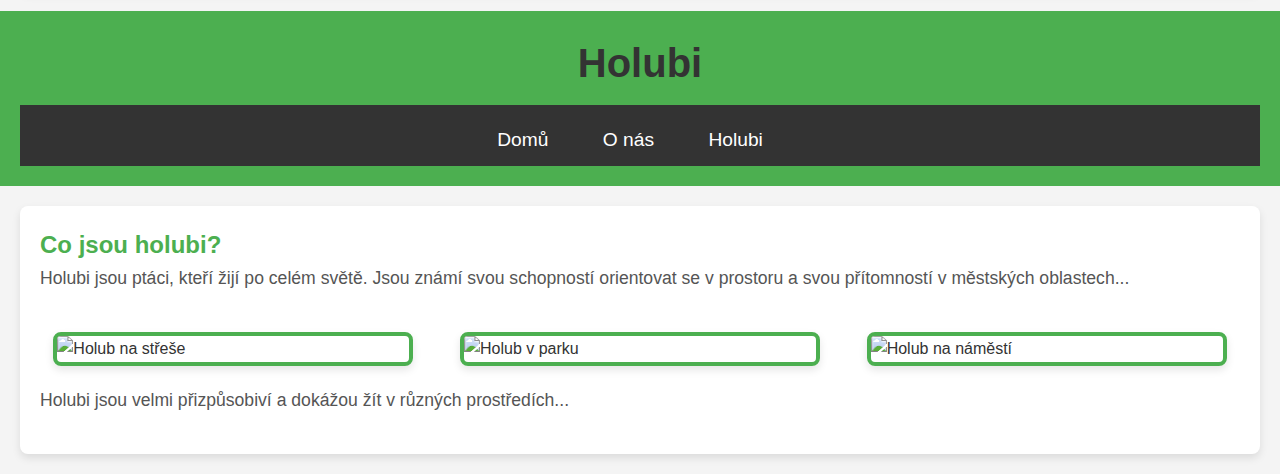
==== commit 768ed4a3: "dan" ====
--- a/index.html
+++ b/index.html
@@ -96,7 +96,10 @@
             <img src="https://media.istockphoto.com/photos/gray-dove-bird-outdoors-in-a-city-park-picture-id1202569782?k=20&m=1202569782&s=612x612&w=0&h=_znxc2_R2-G7SyIqxZTEvJgVdGII6j4ZWXjm9Mu4N6M=" alt="Holub v parku" class="image">
             <img src="https://th.bing.com/th/id/OIG2.Zo.1SYVB3wL88FQfZQiB?w=1024&h=1024&rs=1&pid=ImgDetMain" alt="Holub na náměstí" class="image">
         </div>
-        <p>Holubi jsou velmi přizpůsobiví a dokážou žít v různých prostředích...</p>        
+        <p>Holubi jsou velmi přizpůsobiví a dokážou žít v různých prostředích...</p>
+        <footer>
+            <p>Projekt vytvořen pro studijní účely. Všechny informace jsou založeny na studiu o holubech.</p>
+          </footer>                 
     </section>
 </body>
 </html>
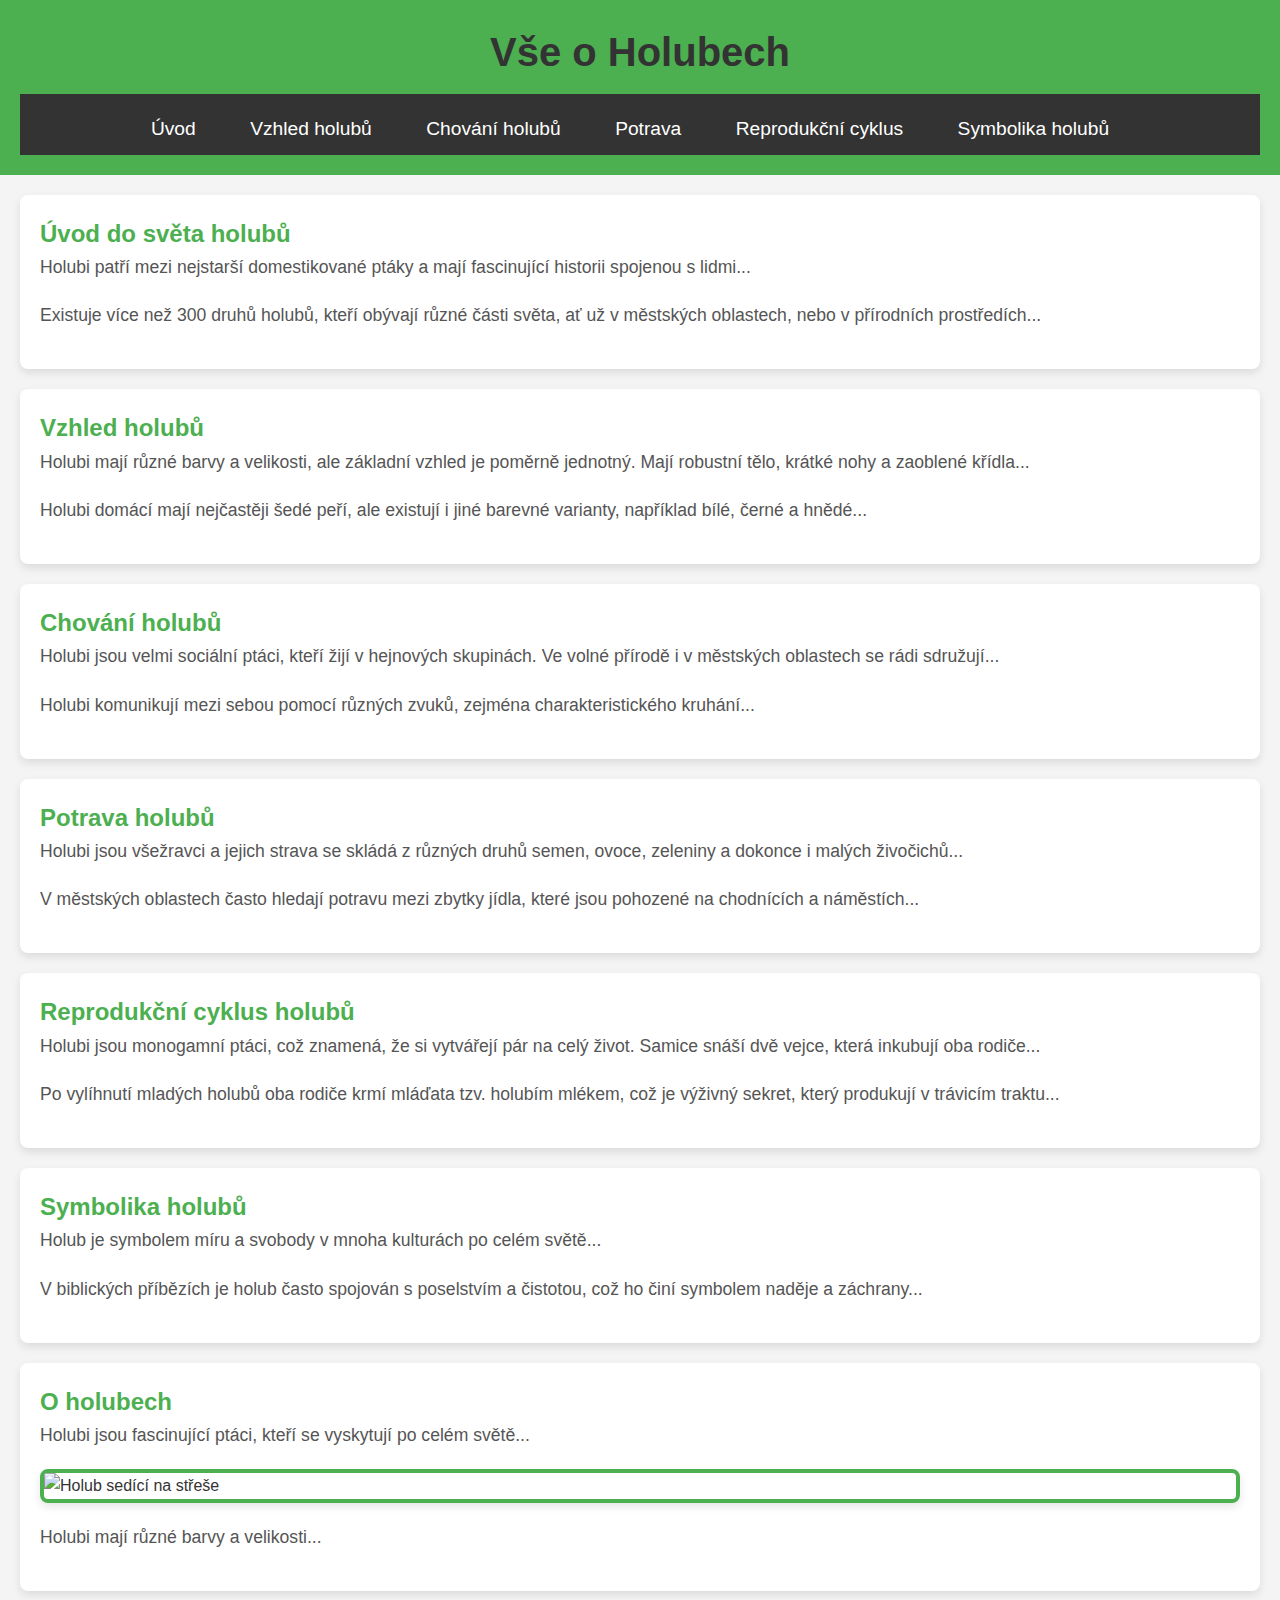
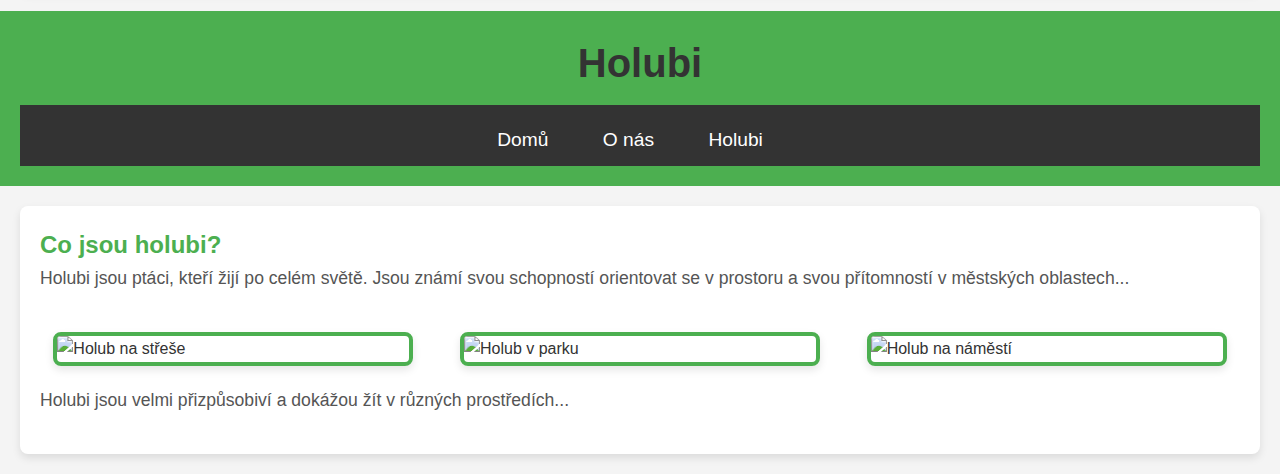
==== commit fc106ca3: "dan" ====
--- a/index.html
+++ b/index.html
@@ -96,10 +96,7 @@
             <img src="https://media.istockphoto.com/photos/gray-dove-bird-outdoors-in-a-city-park-picture-id1202569782?k=20&m=1202569782&s=612x612&w=0&h=_znxc2_R2-G7SyIqxZTEvJgVdGII6j4ZWXjm9Mu4N6M=" alt="Holub v parku" class="image">
             <img src="https://th.bing.com/th/id/OIG2.Zo.1SYVB3wL88FQfZQiB?w=1024&h=1024&rs=1&pid=ImgDetMain" alt="Holub na náměstí" class="image">
         </div>
-        <p>Holubi jsou velmi přizpůsobiví a dokážou žít v různých prostředích...</p>
-        <footer>
-            <p>Projekt vytvořen pro studijní účely. Všechny informace jsou založeny na studiu o holubech.</p>
-          </footer>                 
+        <p>Holubi jsou velmi přizpůsobiví a dokážou žít v různých prostředích...</p>                 
     </section>
 </body>
 </html>
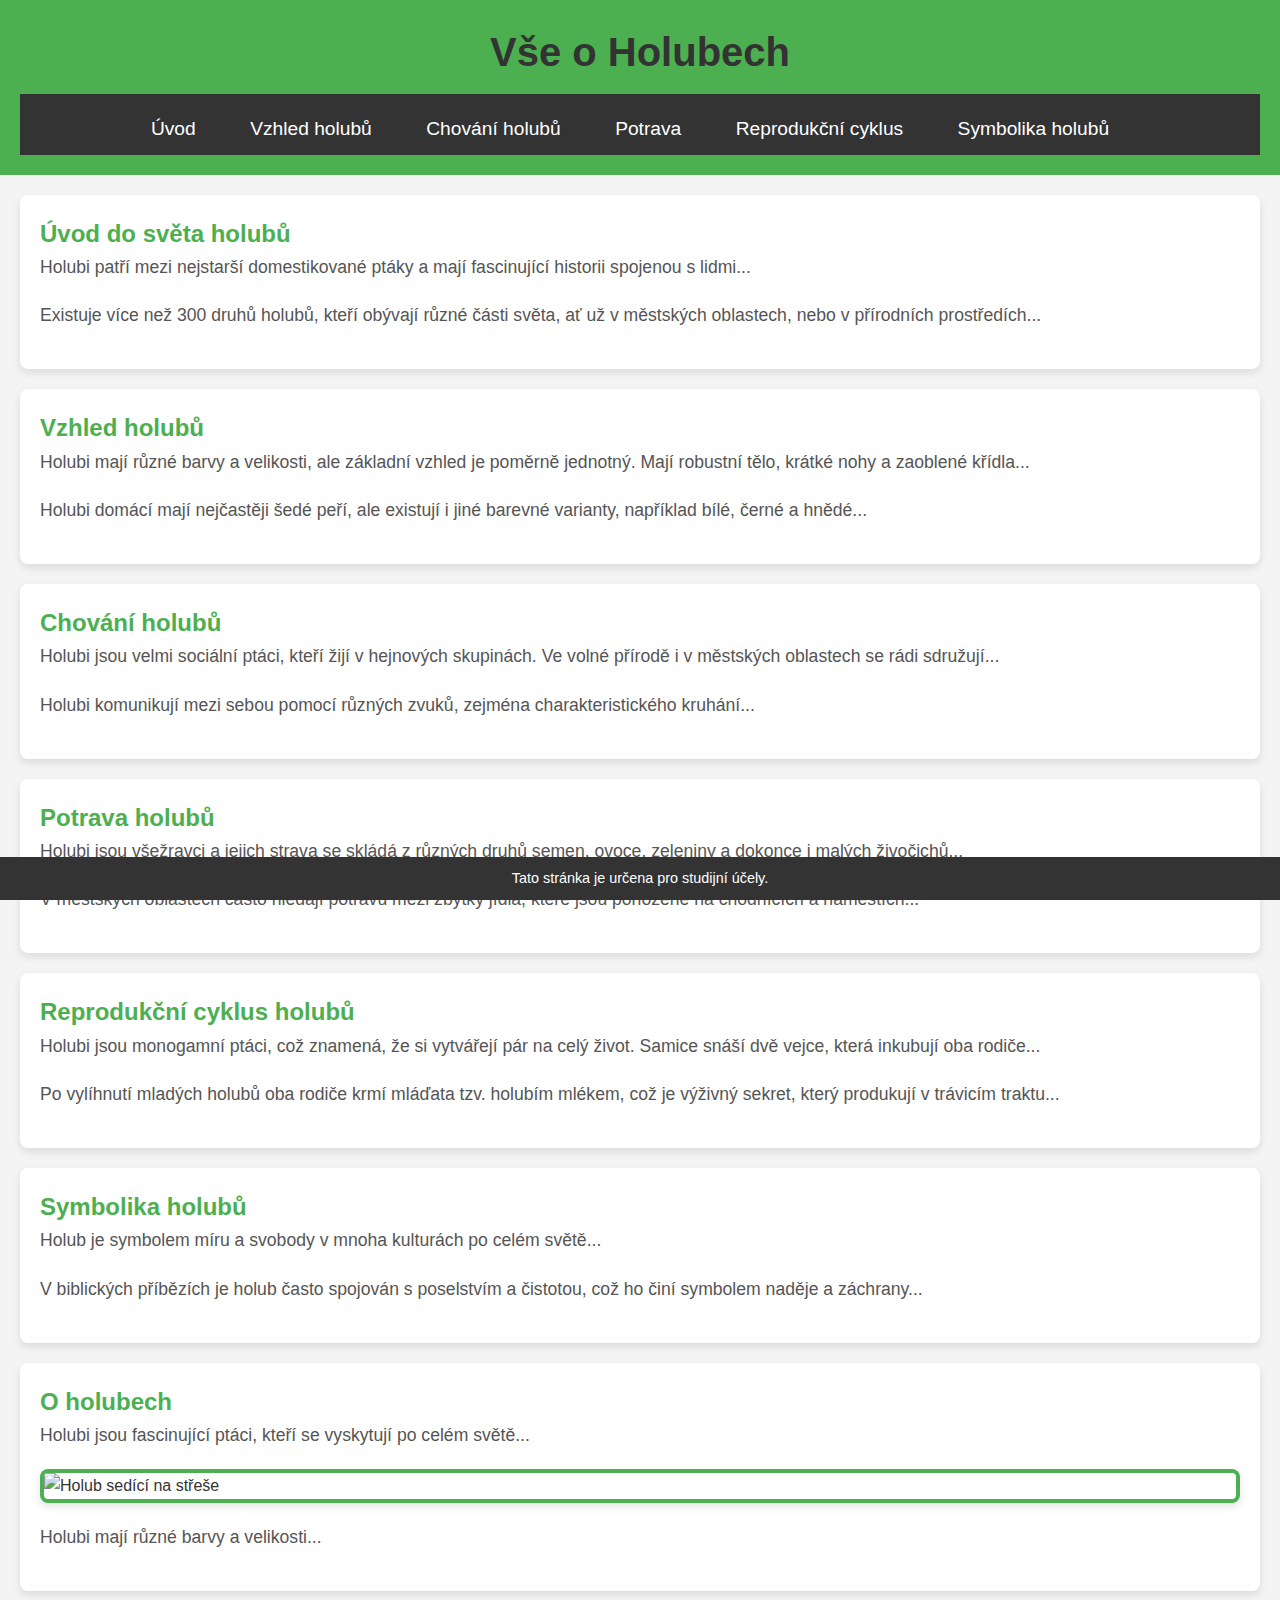
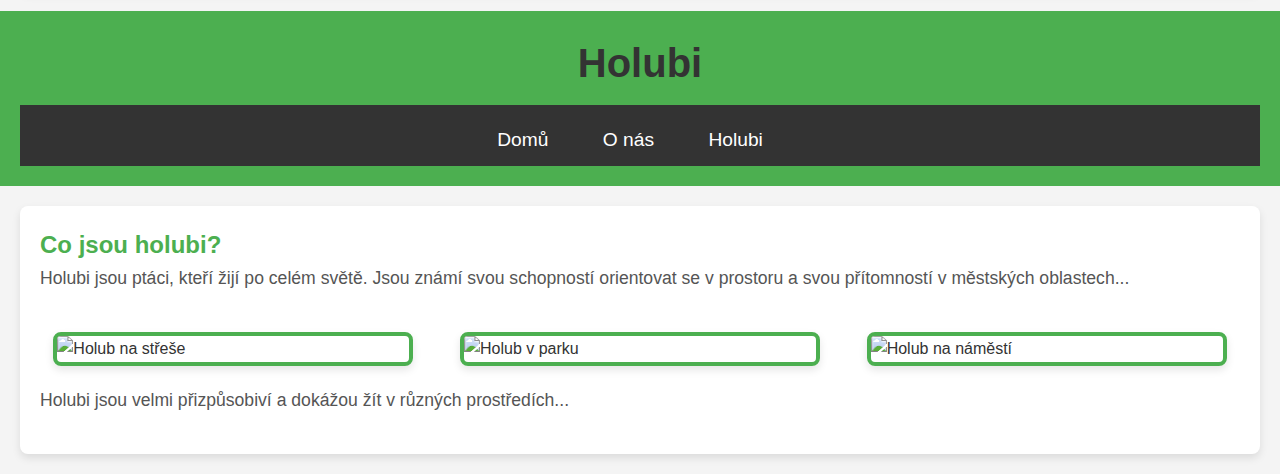
==== commit ec9e7b15: "dan" ====
--- a/index.html
+++ b/index.html
@@ -76,6 +76,9 @@
     <title>Holubi - Domů</title>
     <link rel="stylesheet" href="styles.css">
 </head>
+<footer>
+    <p>Tato stránka je určena pro studijní účely.</p>
+</footer>
 <body>
     <header>
         <h1>Holubi</h1>
